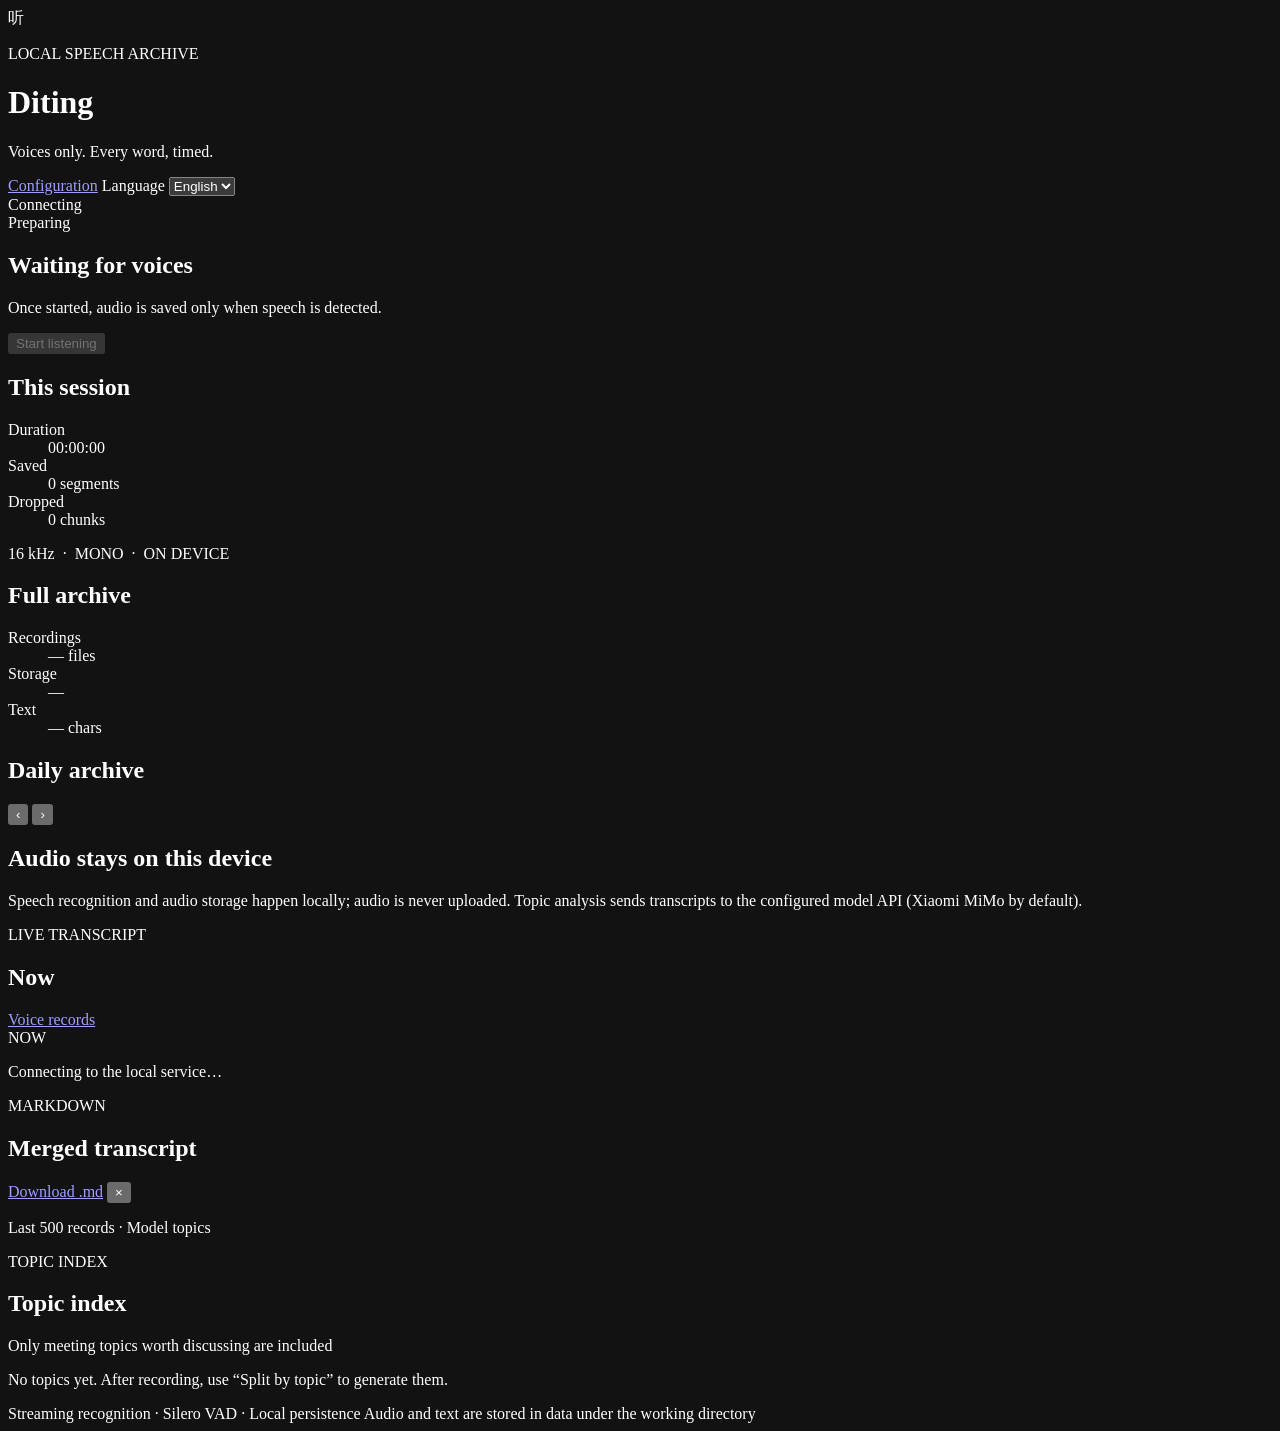
==== web/index.html @ f7c57dcd "- feat(topics): add collapsible parent and child topic groups - feat(paragraph): generate concise ca" ====
<!doctype html>
<html lang="en">
<head>
  <meta charset="utf-8">
  <meta name="viewport" content="width=device-width, initial-scale=1">
  <meta name="color-scheme" content="dark">
  <title data-i18n="page.homeTitle">Diting · Local Speech Archive</title>
  <link rel="stylesheet" href="/app.css">
  <script src="/i18n.js" defer></script>
  <script src="/topics.js" defer></script>
  <script src="/markdown.js" defer></script>
  <script src="/app.js" defer></script>
</head>
<body>
  <div class="app-shell">
    <header class="masthead">
      <div class="identity">
        <div class="seal" aria-hidden="true">听</div>
        <div>
          <p class="eyebrow">LOCAL SPEECH ARCHIVE</p>
          <h1 data-i18n="brand.name">Diting</h1>
          <p class="tagline" data-i18n="tagline.home">Voices only. Every word, timed.</p>
        </div>
      </div>
      <div class="masthead-actions">
        <a class="text-button masthead-config" href="/settings.html" data-i18n="action.config">Configuration</a>
        <label class="language-control">
          <span data-i18n="language.label">Language</span>
          <select data-language-select data-i18n-aria-label="language.label" aria-label="Language">
            <option value="en">English</option>
            <option value="zh">中文</option>
          </select>
        </label>
        <div class="connection" id="connection" role="status">
          <span class="connection-dot" aria-hidden="true"></span>
          <span id="connectionText" data-i18n="connection.connecting">Connecting</span>
        </div>
      </div>
    </header>

    <main class="console">
      <aside class="control-column" data-i18n-aria-label="controls.label" aria-label="Listening controls">
        <section class="listener-panel" aria-labelledby="listenerTitle">
          <div class="on-air">
            <span class="status-dot" id="statusDot" aria-hidden="true"></span>
            <span id="stateLabel" data-i18n="state.preparing">Preparing</span>
          </div>
          <h2 id="listenerTitle" data-i18n="listener.idleTitle">Waiting for voices</h2>
          <p class="state-hint" id="stateHint" data-i18n="listener.idleHint">Once started, audio is saved only when speech is detected.</p>
          <button class="primary-button" id="toggleButton" type="button" data-i18n="action.startListening" disabled>Start listening</button>
          <p class="error-message" id="errorMessage" role="alert" hidden></p>
        </section>

        <section class="session-panel" aria-labelledby="sessionTitle">
          <h2 id="sessionTitle" data-i18n="session.title">This session</h2>
          <dl class="stats">
            <div><dt data-i18n="session.duration">Duration</dt><dd id="uptime">00:00:00</dd></div>
            <div><dt data-i18n="session.segments">Saved</dt><dd><span id="segmentCount">0</span> <span data-i18n="unit.segments">segments</span></dd></div>
            <div><dt data-i18n="session.dropped">Dropped</dt><dd><span id="droppedChunks">0</span> <span data-i18n="unit.chunks">chunks</span></dd></div>
          </dl>
          <p class="technical-note" id="technicalNote">16 kHz&nbsp;&nbsp;·&nbsp;&nbsp;MONO&nbsp;&nbsp;·&nbsp;&nbsp;ON DEVICE</p>
        </section>

        <section class="archive-panel" aria-labelledby="archiveTitle">
          <h2 id="archiveTitle" data-i18n="archive.title">Full archive</h2>
          <dl class="stats">
            <div><dt data-i18n="archive.recordings">Recordings</dt><dd><span id="archiveFiles">—</span> <span data-i18n="unit.files">files</span></dd></div>
            <div><dt data-i18n="archive.usage">Storage</dt><dd id="archiveSize">—</dd></div>
            <div><dt data-i18n="archive.text">Text</dt><dd><span id="archiveChars">—</span> <span data-i18n="unit.chars">chars</span></dd></div>
          </dl>
        </section>

        <section class="calendar-panel" aria-labelledby="calendarTitle">
          <div class="calendar-head">
            <h2 id="calendarTitle" data-i18n="calendar.title">Daily archive</h2>
            <div class="calendar-nav">
              <button class="calendar-nav-button" id="calendarPrev" type="button" data-i18n-aria-label="calendar.previous" aria-label="Previous month">‹</button>
              <span class="calendar-month" id="calendarMonth" aria-live="polite"></span>
              <button class="calendar-nav-button" id="calendarNext" type="button" data-i18n-aria-label="calendar.next" aria-label="Next month">›</button>
            </div>
          </div>
          <div class="calendar-grid" id="calendarGrid"></div>
          <div class="calendar-detail" id="calendarDetail" hidden>
            <p class="calendar-detail-date" id="calendarDetailDate"></p>
            <dl class="stats calendar-detail-stats">
              <div><dt data-i18n="calendar.records">Records</dt><dd><span id="calendarDetailSegments">0</span> <span data-i18n="unit.segments">segments</span></dd></div>
              <div><dt data-i18n="calendar.text">Text</dt><dd><span id="calendarDetailChars">0</span> <span data-i18n="unit.chars">chars</span></dd></div>
              <div><dt data-i18n="calendar.recordings">Recordings</dt><dd><span id="calendarDetailFiles">0</span> <span data-i18n="unit.files">files</span></dd></div>
              <div><dt data-i18n="calendar.usage">Storage</dt><dd id="calendarDetailSize">0 B</dd></div>
            </dl>
            <button class="primary-button" id="calendarSummaryButton" type="button" data-i18n="minutes.generate">Generate meeting minutes</button>
            <button class="danger-button" id="calendarDeleteButton" type="button" data-i18n="action.moveTrash">Move to Trash</button>
          </div>
        </section>

        <section class="privacy-panel" aria-labelledby="privacyTitle">
          <h2 id="privacyTitle" data-i18n="privacy.localTitle">Audio stays on this device</h2>
          <p id="privacyText" data-i18n="privacy.localText">Speech recognition and audio storage happen locally; audio is never uploaded. Topic analysis sends transcripts to the configured model API (Xiaomi MiMo by default).</p>
        </section>
      </aside>

      <section class="transcript-panel" aria-labelledby="liveTitle">
        <div class="transcript-header">
          <div>
            <p class="eyebrow">LIVE TRANSCRIPT</p>
            <h2 id="liveTitle" data-i18n="live.title">Now</h2>
          </div>
          <div class="transcript-actions">
            <a class="text-button" href="/records.html" data-i18n="action.records">Voice records</a>
            <button class="text-button" id="showPreviewButton" type="button" data-i18n="preview.show" hidden>Show transcript</button>
          </div>
        </div>

        <div class="live-now" data-i18n-aria-label="live.label" aria-label="Current recognized text">
          <span class="live-marker" aria-hidden="true">NOW</span>
          <p id="interimText" data-i18n="live.connecting">Connecting to the local service…</p>
          <span class="live-time" id="liveTime"></span>
        </div>

        <section class="preview-panel" id="previewPanel" aria-labelledby="previewTitle">
          <div class="preview-header">
            <div>
              <p class="eyebrow">MARKDOWN</p>
              <h2 id="previewTitle" data-i18n="preview.title">Merged transcript</h2>
            </div>
            <div class="preview-actions">
              <button class="text-button" id="splitParagraphsButton" type="button" data-i18n="preview.split" data-i18n-title="preview.splitTitle" title="Use the current model to split the latest 500 records by meeting topic. Original transcripts remain unchanged" hidden>Split by topic</button>
              <a class="text-button" id="markdownDownload" href="/api/markdown?download=1&lang=en" data-i18n="preview.download" download>Download .md</a>
              <button class="icon-button" id="hidePreviewButton" type="button" data-i18n-aria-label="preview.hideLabel" data-i18n-title="preview.hide" aria-label="Hide merged transcript preview" title="Hide preview">×</button>
            </div>
          </div>
          <p class="preview-note" id="previewNote" role="status">Last 500 records · Model topics</p>
          <div class="markdown-scroll" id="markdownScroll">
            <article class="markdown-body" id="markdownPreview"></article>
            <div class="markdown-live" id="markdownLive" hidden>
              <span class="markdown-live-label" data-i18n="live.title">Now</span>
              <p id="markdownLiveText"></p>
            </div>
          </div>
        </section>
      </section>

      <aside class="topics-panel" aria-labelledby="topicsTitle">
        <div class="topics-header">
          <p class="eyebrow">TOPIC INDEX</p>
          <h2 id="topicsTitle" data-i18n="topics.title">Topic index</h2>
          <p class="topics-note" data-i18n="topics.note">Only meeting topics worth discussing are included</p>
        </div>
        <p class="topics-empty" id="topicsEmpty" data-i18n="topics.empty">No topics yet. After recording, use “Split by topic” to generate them.</p>
        <ol class="topic-list" id="topicList"></ol>
      </aside>
    </main>

    <footer>
      <span data-i18n="footer.homeCapabilities">Streaming recognition · Silero VAD · Local persistence</span>
      <span data-i18n="footer.storage">Audio and text are stored in data under the working directory</span>
    </footer>
  </div>

  <dialog class="dialog minutes-dialog" id="minutesDialog" aria-labelledby="minutesDialogTitle">
    <div class="dialog-form minutes-dialog-form">
      <div class="minutes-dialog-header">
        <div>
          <h2 id="minutesDialogTitle" data-i18n="minutes.title">Daily meeting minutes</h2>
          <p class="dialog-hint" id="minutesDialogDate"></p>
        </div>
        <button class="icon-button" id="minutesCloseIcon" type="button" data-i18n-aria-label="minutes.close" aria-label="Close">×</button>
      </div>
      <p class="preview-note" id="minutesStatus" role="status"></p>
      <p class="dialog-error" id="minutesError" role="alert" hidden></p>
      <div class="minutes-dialog-body" id="minutesContent" hidden>
        <article class="markdown-body" id="minutesPreview"></article>
        <details class="minutes-source">
          <summary data-i18n="minutes.source">Markdown source</summary>
          <pre id="minutesSource"></pre>
        </details>
      </div>
      <div class="dialog-actions">
        <button class="text-button" id="minutesCloseButton" type="button" data-i18n="minutes.close">Close</button>
        <a class="text-button" id="minutesDownload" data-i18n="minutes.download" download hidden>Download Markdown</a>
      </div>
    </div>
  </dialog>

  <dialog class="dialog" id="deleteDialog" aria-labelledby="deleteDialogTitle">
    <form class="dialog-form" id="deleteForm" method="dialog">
      <h2 id="deleteDialogTitle" data-i18n="delete.title">Move to Trash?</h2>
      <p id="deleteDialogText"></p>
      <p class="dialog-hint" data-i18n="delete.hint">The day's transcripts will also be deleted, and its audio folder will be moved to Trash. This cannot be undone from this page.</p>
      <p class="dialog-error" id="deleteDialogError" hidden></p>
      <div class="dialog-actions">
        <button class="text-button" id="deleteCancel" type="button" data-i18n="action.cancel">Cancel</button>
        <button class="danger-button" id="deleteConfirm" type="submit" data-i18n="action.moveTrash">Move to Trash</button>
      </div>
    </form>
  </dialog>

  <dialog class="dialog" id="speakerDialog" aria-labelledby="speakerDialogTitle">
    <form class="dialog-form" id="speakerForm" method="dialog">
      <h2 id="speakerDialogTitle" data-i18n="speaker.title">Label speaker</h2>
      <p class="dialog-hint"><span data-i18n="speaker.stableLabel">Stable label:</span> <span id="speakerDialogLabel"></span></p>
      <label class="field">
        <span data-i18n="speaker.aliasLabel">Display name</span>
        <input id="speakerAliasInput" type="text" maxlength="32" autocomplete="off" data-i18n-placeholder="speaker.aliasPlaceholder" placeholder="e.g. Andy">
      </label>
      <label class="field">
        <span data-i18n="speaker.mergeLabel">Merge into</span>
        <select id="speakerMergeTarget">
          <option value="" data-i18n="speaker.mergeNone">Do not merge</option>
        </select>
      </label>
      <p class="dialog-hint" id="speakerMergeHint" data-i18n="speaker.mergeHint">Merge multiple voiceprint labels into one person. Content is regrouped after merging. Leave empty to unmerge.</p>
      <p class="dialog-hint" data-i18n="speaker.aliasHint">Leave the display name empty to restore the stable label. Display only; history is not rewritten.</p>
      <p class="dialog-error" id="speakerDialogError" hidden></p>
      <div class="dialog-actions">
        <button class="text-button" id="speakerCancel" type="button" data-i18n="action.cancel">Cancel</button>
        <button class="primary-button dialog-submit" id="speakerSave" type="submit" data-i18n="action.save">Save</button>
      </div>
    </form>
  </dialog>

</body>
</html>
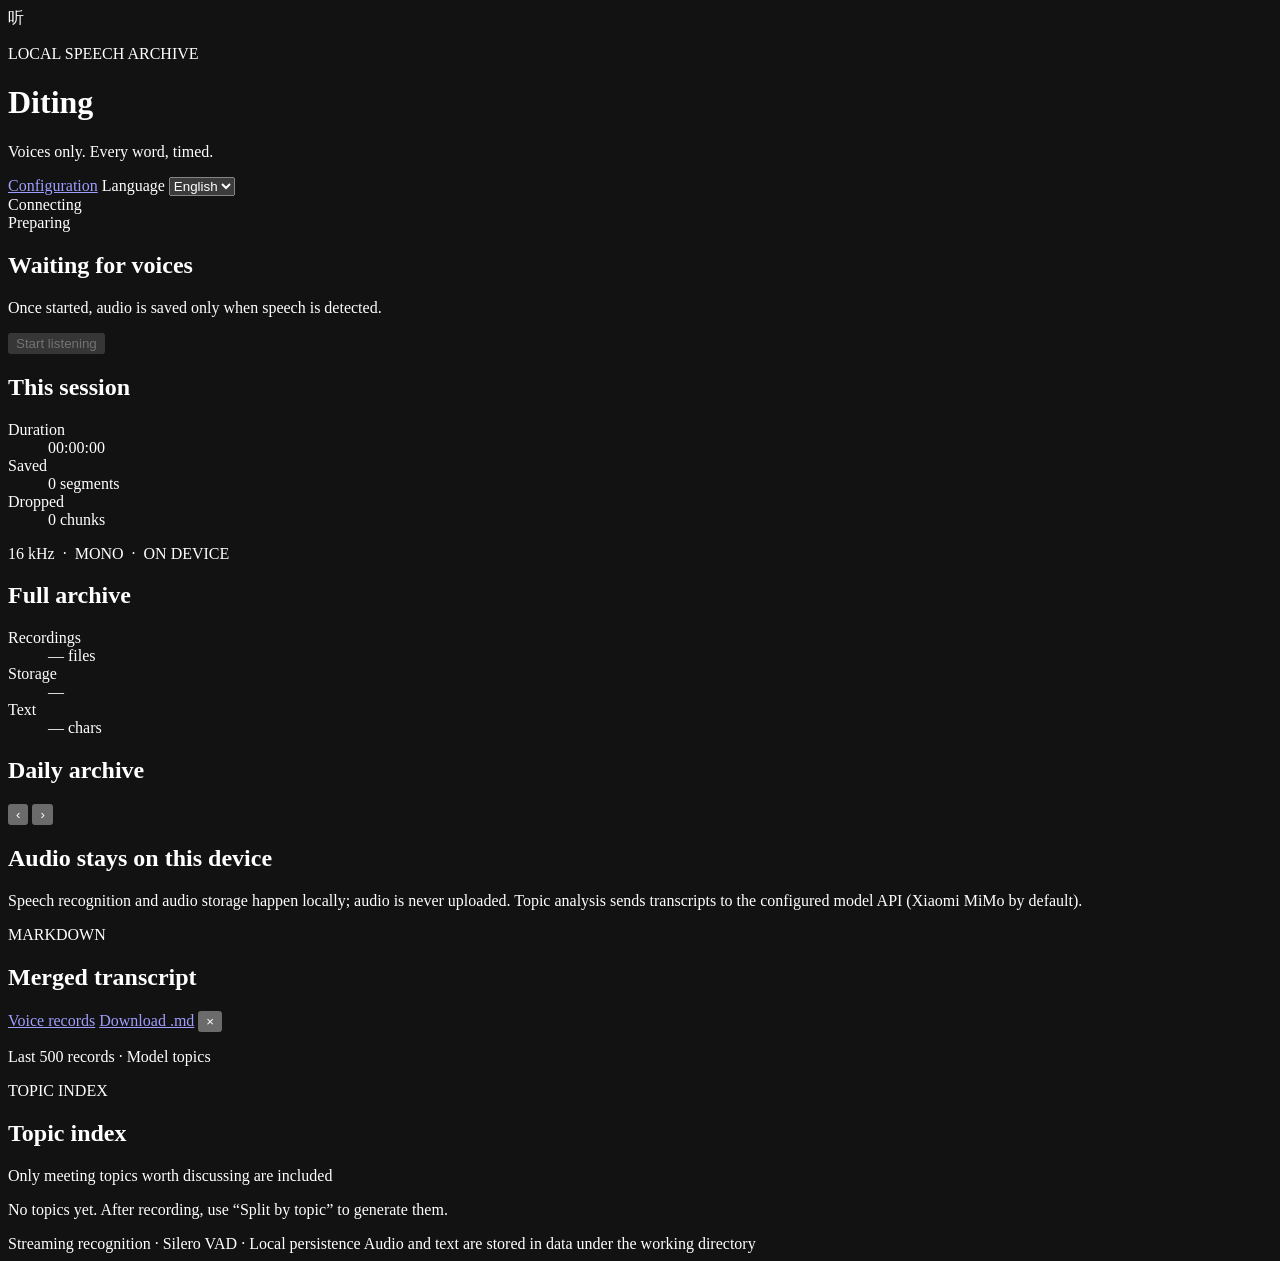
==== commit 00e3af98: "- feat(paragraph): start a new time period after 10 minutes of silence - feat(paragraph): canonicali" ====
--- a/web/index.html
+++ b/web/index.html
@@ -9,6 +9,7 @@
   <script src="/i18n.js" defer></script>
   <script src="/topics.js" defer></script>
   <script src="/markdown.js" defer></script>
+  <script src="/voice-state.js" defer></script>
   <script src="/app.js" defer></script>
 </head>
 <body>
@@ -20,6 +21,12 @@
           <p class="eyebrow">LOCAL SPEECH ARCHIVE</p>
           <h1 data-i18n="brand.name">Diting</h1>
           <p class="tagline" data-i18n="tagline.home">Voices only. Every word, timed.</p>
+        </div>
+        <div class="voice-state is-waiting" id="voiceState" role="status" hidden>
+          <span class="voice-state-bars" aria-hidden="true">
+            <span></span><span></span><span></span><span></span><span></span>
+          </span>
+          <span class="voice-state-label" id="voiceStateLabel" data-i18n="voice.waiting">Waiting for speech</span>
         </div>
       </div>
       <div class="masthead-actions">
@@ -88,6 +95,7 @@
               <div><dt data-i18n="calendar.recordings">Recordings</dt><dd><span id="calendarDetailFiles">0</span> <span data-i18n="unit.files">files</span></dd></div>
               <div><dt data-i18n="calendar.usage">Storage</dt><dd id="calendarDetailSize">0 B</dd></div>
             </dl>
+            <button class="primary-button minutes-open-button" id="calendarOpenMinutesButton" type="button" data-i18n="minutes.open" hidden>Open meeting minutes</button>
             <button class="primary-button" id="calendarSummaryButton" type="button" data-i18n="minutes.generate">Generate meeting minutes</button>
             <button class="danger-button" id="calendarDeleteButton" type="button" data-i18n="action.moveTrash">Move to Trash</button>
           </div>
@@ -99,24 +107,7 @@
         </section>
       </aside>
 
-      <section class="transcript-panel" aria-labelledby="liveTitle">
-        <div class="transcript-header">
-          <div>
-            <p class="eyebrow">LIVE TRANSCRIPT</p>
-            <h2 id="liveTitle" data-i18n="live.title">Now</h2>
-          </div>
-          <div class="transcript-actions">
-            <a class="text-button" href="/records.html" data-i18n="action.records">Voice records</a>
-            <button class="text-button" id="showPreviewButton" type="button" data-i18n="preview.show" hidden>Show transcript</button>
-          </div>
-        </div>
-
-        <div class="live-now" data-i18n-aria-label="live.label" aria-label="Current recognized text">
-          <span class="live-marker" aria-hidden="true">NOW</span>
-          <p id="interimText" data-i18n="live.connecting">Connecting to the local service…</p>
-          <span class="live-time" id="liveTime"></span>
-        </div>
-
+      <div class="transcript-panel">
         <section class="preview-panel" id="previewPanel" aria-labelledby="previewTitle">
           <div class="preview-header">
             <div>
@@ -124,6 +115,8 @@
               <h2 id="previewTitle" data-i18n="preview.title">Merged transcript</h2>
             </div>
             <div class="preview-actions">
+              <a class="text-button" href="/records.html" data-i18n="action.records">Voice records</a>
+              <button class="text-button" id="showPreviewButton" type="button" data-i18n="preview.show" hidden>Show transcript</button>
               <button class="text-button" id="splitParagraphsButton" type="button" data-i18n="preview.split" data-i18n-title="preview.splitTitle" title="Use the current model to split the latest 500 records by meeting topic. Original transcripts remain unchanged" hidden>Split by topic</button>
               <a class="text-button" id="markdownDownload" href="/api/markdown?download=1&lang=en" data-i18n="preview.download" download>Download .md</a>
               <button class="icon-button" id="hidePreviewButton" type="button" data-i18n-aria-label="preview.hideLabel" data-i18n-title="preview.hide" aria-label="Hide merged transcript preview" title="Hide preview">×</button>
@@ -138,7 +131,7 @@
             </div>
           </div>
         </section>
-      </section>
+      </div>
 
       <aside class="topics-panel" aria-labelledby="topicsTitle">
         <div class="topics-header">
@@ -163,6 +156,7 @@
         <div>
           <h2 id="minutesDialogTitle" data-i18n="minutes.title">Daily meeting minutes</h2>
           <p class="dialog-hint" id="minutesDialogDate"></p>
+          <p class="dialog-hint minutes-generated-at" id="minutesGeneratedAt" hidden></p>
         </div>
         <button class="icon-button" id="minutesCloseIcon" type="button" data-i18n-aria-label="minutes.close" aria-label="Close">×</button>
       </div>
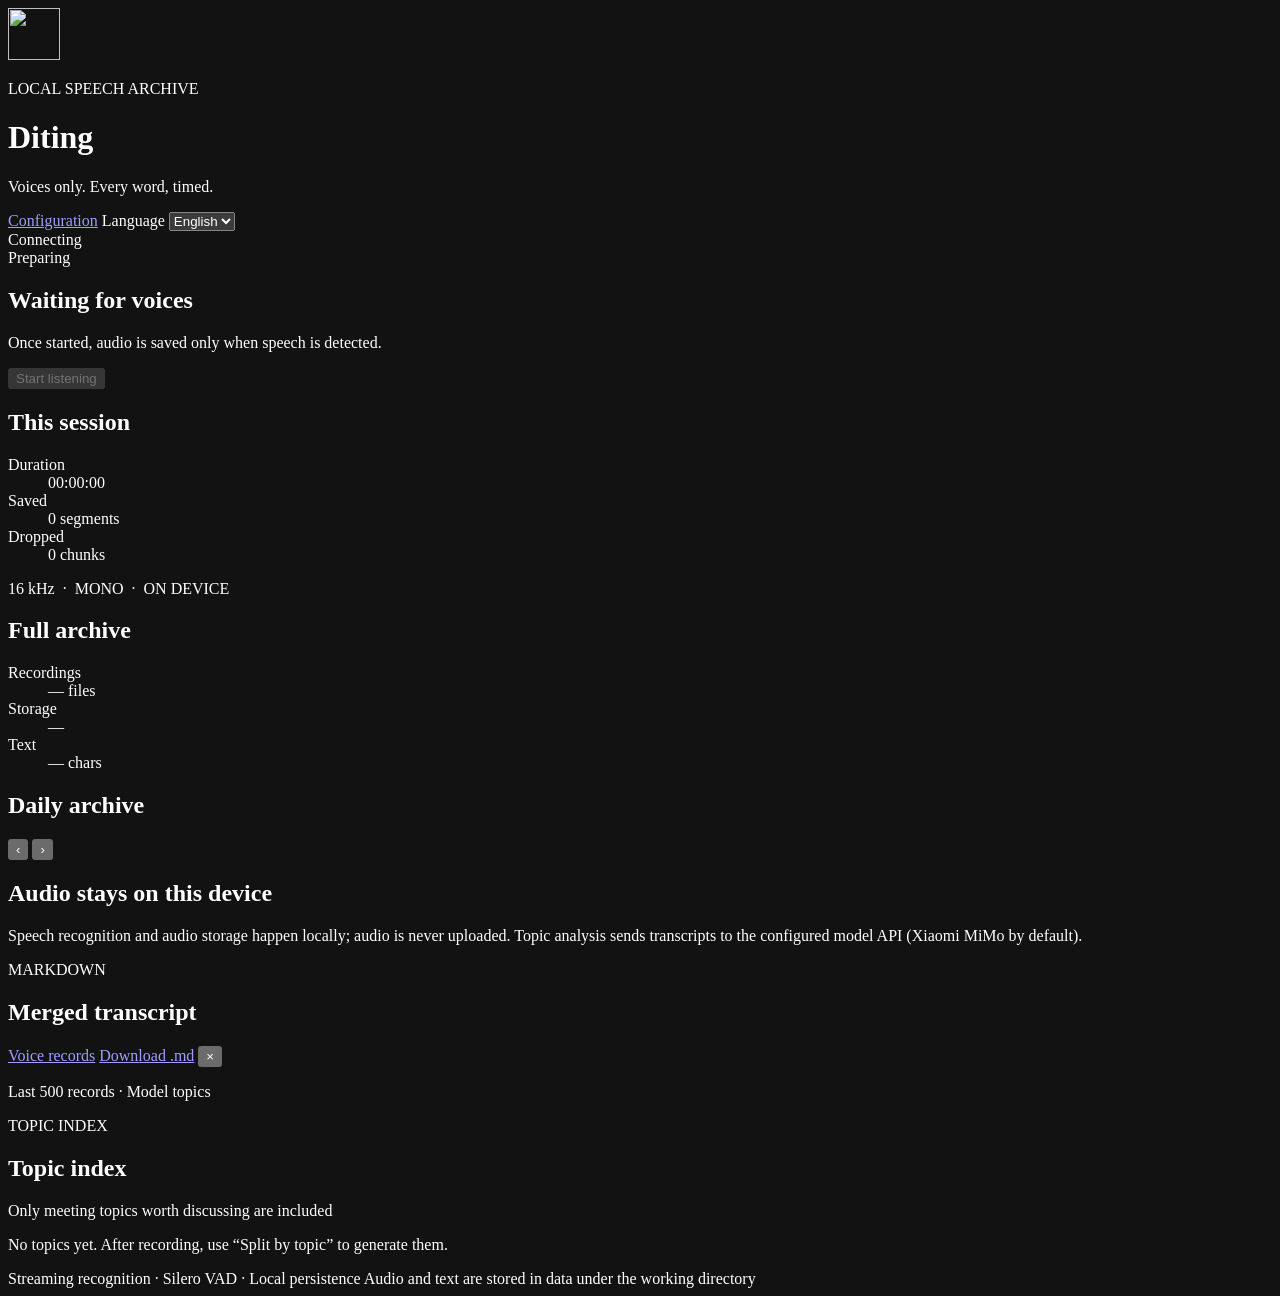
==== commit a44807d6: "- feat(web): add seal-script logo and favicon - feat(web): apply the new brand mark across all conso" ====
--- a/web/index.html
+++ b/web/index.html
@@ -5,6 +5,7 @@
   <meta name="viewport" content="width=device-width, initial-scale=1">
   <meta name="color-scheme" content="dark">
   <title data-i18n="page.homeTitle">Diting · Local Speech Archive</title>
+  <link rel="icon" href="/favicon.svg" type="image/svg+xml">
   <link rel="stylesheet" href="/app.css">
   <script src="/i18n.js" defer></script>
   <script src="/topics.js" defer></script>
@@ -16,7 +17,7 @@
   <div class="app-shell">
     <header class="masthead">
       <div class="identity">
-        <div class="seal" aria-hidden="true">听</div>
+        <img class="seal" src="/logo.svg" alt="" width="52" height="52">
         <div>
           <p class="eyebrow">LOCAL SPEECH ARCHIVE</p>
           <h1 data-i18n="brand.name">Diting</h1>
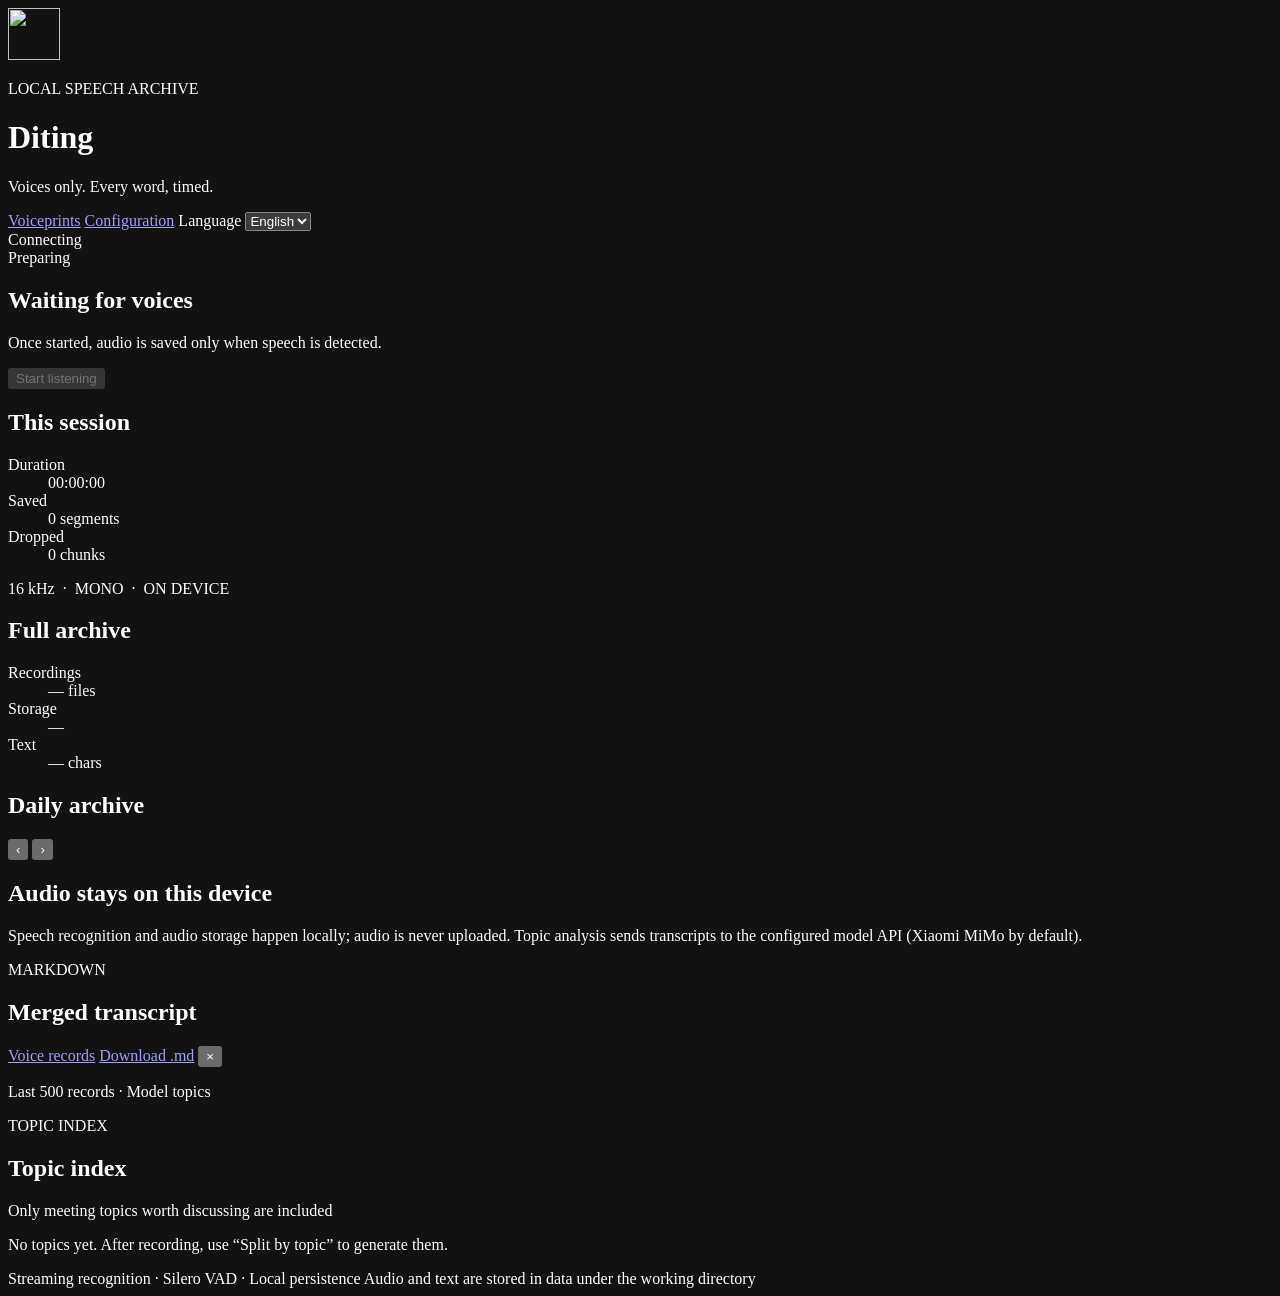
==== commit f9c2f26e: "- feat(voiceprints): add speaker configuration page with sample audio - feat(api): expose recent voi" ====
--- a/web/index.html
+++ b/web/index.html
@@ -31,6 +31,7 @@
         </div>
       </div>
       <div class="masthead-actions">
+        <a class="text-button masthead-config" href="/speakers.html" data-i18n="action.speakers">Voiceprints</a>
         <a class="text-button masthead-config" href="/settings.html" data-i18n="action.config">Configuration</a>
         <label class="language-control">
           <span data-i18n="language.label">Language</span>
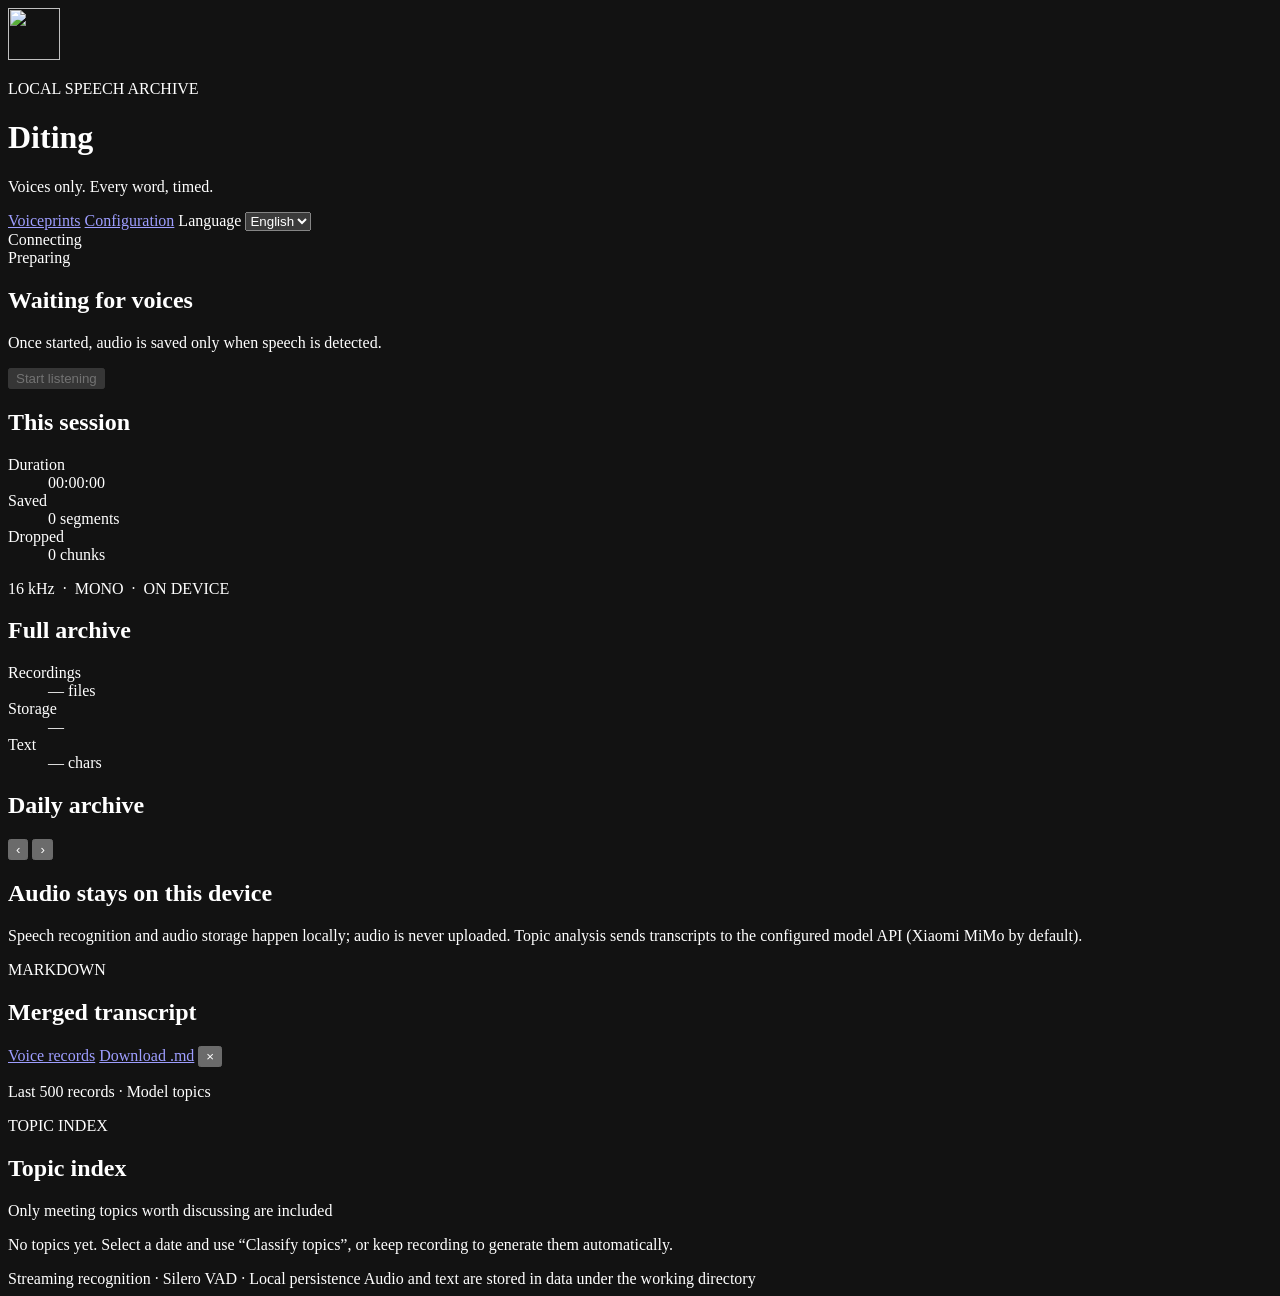
==== commit c5a1fb13: "- feat(topics): add daily topic classification with time-period grouping - feat(api): expose the dai" ====
--- a/web/index.html
+++ b/web/index.html
@@ -99,6 +99,7 @@
             </dl>
             <button class="primary-button minutes-open-button" id="calendarOpenMinutesButton" type="button" data-i18n="minutes.open" hidden>Open meeting minutes</button>
             <button class="primary-button" id="calendarSummaryButton" type="button" data-i18n="minutes.generate">Generate meeting minutes</button>
+            <button class="primary-button topics-classify-button" id="calendarTopicsButton" type="button" data-i18n="topics.classify" data-i18n-title="topics.classifyTitle" title="Use the current model to classify all transcripts from this day. Original transcripts remain unchanged">Classify topics</button>
             <button class="danger-button" id="calendarDeleteButton" type="button" data-i18n="action.moveTrash">Move to Trash</button>
           </div>
         </section>
@@ -119,7 +120,6 @@
             <div class="preview-actions">
               <a class="text-button" href="/records.html" data-i18n="action.records">Voice records</a>
               <button class="text-button" id="showPreviewButton" type="button" data-i18n="preview.show" hidden>Show transcript</button>
-              <button class="text-button" id="splitParagraphsButton" type="button" data-i18n="preview.split" data-i18n-title="preview.splitTitle" title="Use the current model to split the latest 500 records by meeting topic. Original transcripts remain unchanged" hidden>Split by topic</button>
               <a class="text-button" id="markdownDownload" href="/api/markdown?download=1&lang=en" data-i18n="preview.download" download>Download .md</a>
               <button class="icon-button" id="hidePreviewButton" type="button" data-i18n-aria-label="preview.hideLabel" data-i18n-title="preview.hide" aria-label="Hide merged transcript preview" title="Hide preview">×</button>
             </div>
@@ -141,7 +141,7 @@
           <h2 id="topicsTitle" data-i18n="topics.title">Topic index</h2>
           <p class="topics-note" data-i18n="topics.note">Only meeting topics worth discussing are included</p>
         </div>
-        <p class="topics-empty" id="topicsEmpty" data-i18n="topics.empty">No topics yet. After recording, use “Split by topic” to generate them.</p>
+        <p class="topics-empty" id="topicsEmpty" data-i18n="topics.empty">No topics yet. Select a date and use “Classify topics”, or keep recording to generate them automatically.</p>
         <ol class="topic-list" id="topicList"></ol>
       </aside>
     </main>
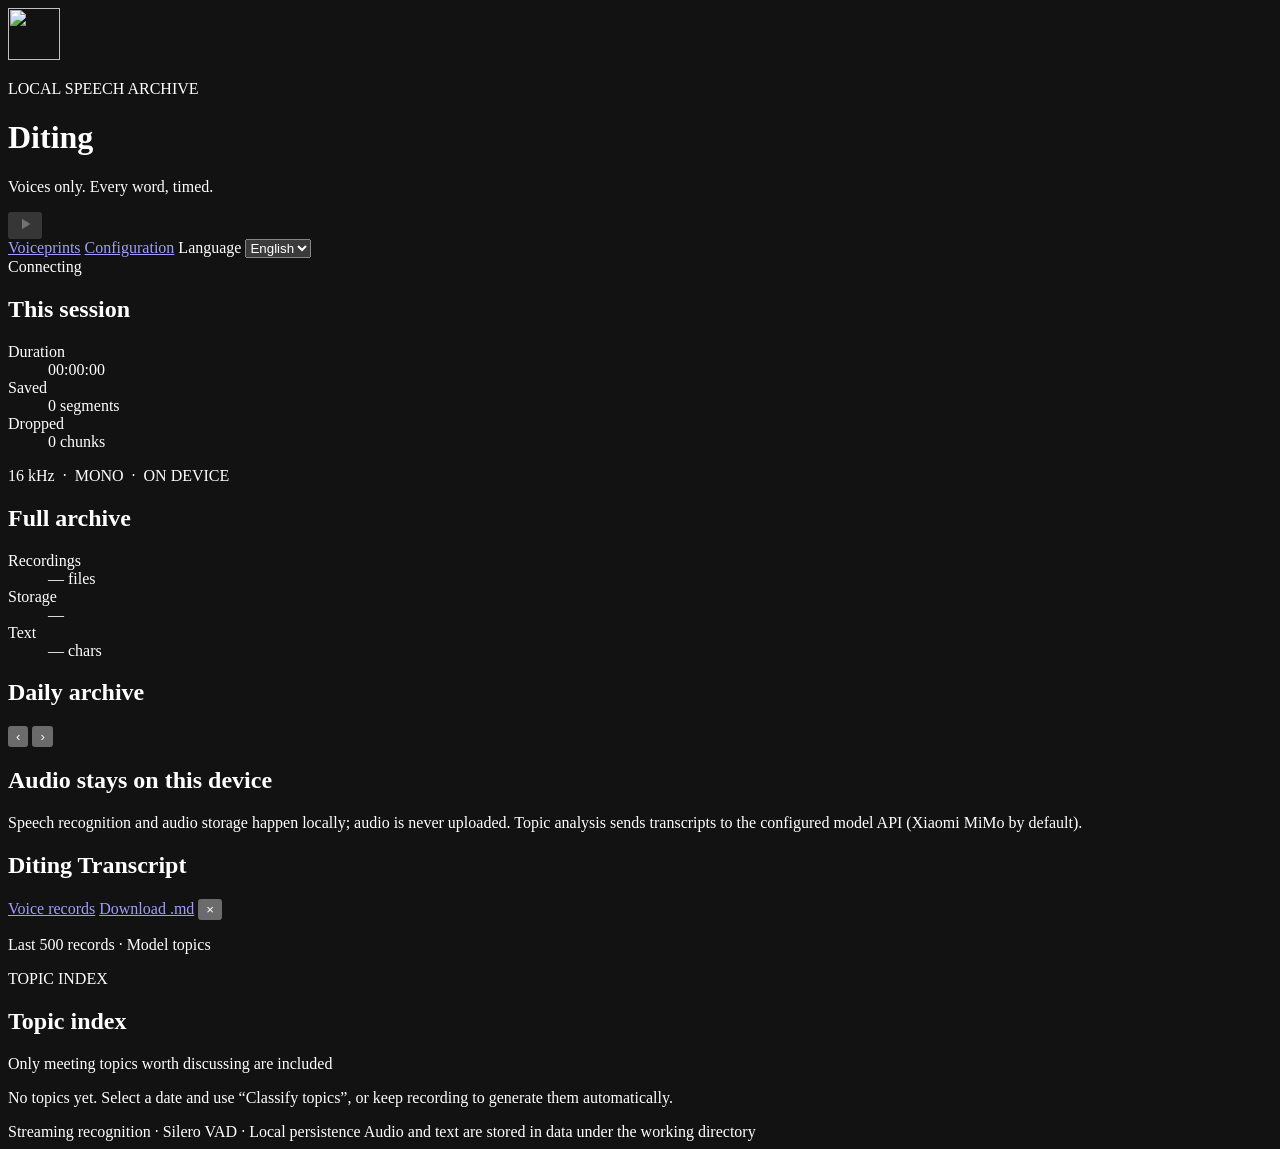
==== commit 2c0845fb: "- feat(web): move listening controls into a compact masthead icon panel - feat(web): simplify the tr" ====
--- a/web/index.html
+++ b/web/index.html
@@ -14,7 +14,7 @@
   <script src="/app.js" defer></script>
 </head>
 <body>
-  <div class="app-shell">
+  <div class="app-shell home-shell">
     <header class="masthead">
       <div class="identity">
         <img class="seal" src="/logo.svg" alt="" width="52" height="52">
@@ -23,13 +23,21 @@
           <h1 data-i18n="brand.name">Diting</h1>
           <p class="tagline" data-i18n="tagline.home">Voices only. Every word, timed.</p>
         </div>
+      </div>
+      <section class="listener-panel" data-i18n-aria-label="controls.label" aria-label="Listening controls">
         <div class="voice-state is-waiting" id="voiceState" role="status" hidden>
           <span class="voice-state-bars" aria-hidden="true">
             <span></span><span></span><span></span><span></span><span></span>
           </span>
           <span class="voice-state-label" id="voiceStateLabel" data-i18n="voice.waiting">Waiting for speech</span>
         </div>
-      </div>
+        <button class="icon-button listener-toggle" id="toggleButton" type="button" data-i18n-aria-label="action.startListening" data-i18n-title="action.startListening" aria-label="Start listening" title="Start listening" disabled>
+          <svg viewBox="0 0 24 24" width="18" height="18" aria-hidden="true" focusable="false">
+            <path id="toggleIconPath" d="M8 5v14l11-7z" fill="currentColor"></path>
+          </svg>
+        </button>
+        <p class="error-message" id="errorMessage" role="alert" hidden></p>
+      </section>
       <div class="masthead-actions">
         <a class="text-button masthead-config" href="/speakers.html" data-i18n="action.speakers">Voiceprints</a>
         <a class="text-button masthead-config" href="/settings.html" data-i18n="action.config">Configuration</a>
@@ -49,17 +57,6 @@
 
     <main class="console">
       <aside class="control-column" data-i18n-aria-label="controls.label" aria-label="Listening controls">
-        <section class="listener-panel" aria-labelledby="listenerTitle">
-          <div class="on-air">
-            <span class="status-dot" id="statusDot" aria-hidden="true"></span>
-            <span id="stateLabel" data-i18n="state.preparing">Preparing</span>
-          </div>
-          <h2 id="listenerTitle" data-i18n="listener.idleTitle">Waiting for voices</h2>
-          <p class="state-hint" id="stateHint" data-i18n="listener.idleHint">Once started, audio is saved only when speech is detected.</p>
-          <button class="primary-button" id="toggleButton" type="button" data-i18n="action.startListening" disabled>Start listening</button>
-          <p class="error-message" id="errorMessage" role="alert" hidden></p>
-        </section>
-
         <section class="session-panel" aria-labelledby="sessionTitle">
           <h2 id="sessionTitle" data-i18n="session.title">This session</h2>
           <dl class="stats">
@@ -113,10 +110,7 @@
       <div class="transcript-panel">
         <section class="preview-panel" id="previewPanel" aria-labelledby="previewTitle">
           <div class="preview-header">
-            <div>
-              <p class="eyebrow">MARKDOWN</p>
-              <h2 id="previewTitle" data-i18n="preview.title">Merged transcript</h2>
-            </div>
+            <h2 id="previewTitle" data-i18n="preview.title">Diting Transcript</h2>
             <div class="preview-actions">
               <a class="text-button" href="/records.html" data-i18n="action.records">Voice records</a>
               <button class="text-button" id="showPreviewButton" type="button" data-i18n="preview.show" hidden>Show transcript</button>
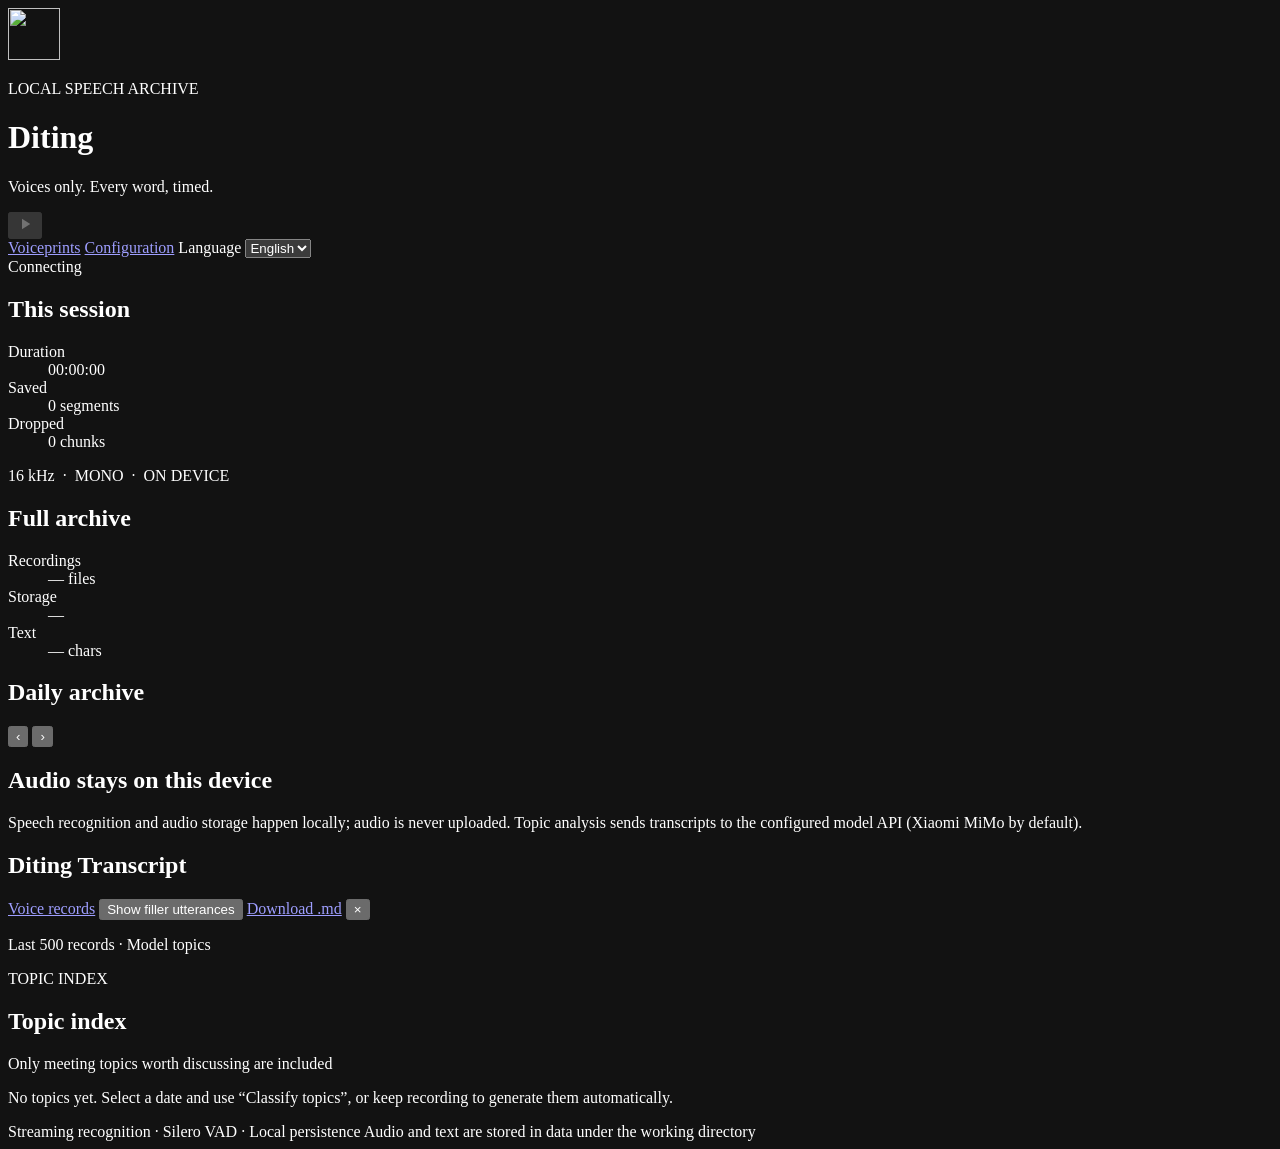
==== commit 552ee6e3: "- feat(paragraph): detect filler-only utterances and expose preview metadata - feat(web): hide fille" ====
--- a/web/index.html
+++ b/web/index.html
@@ -114,6 +114,7 @@
             <div class="preview-actions">
               <a class="text-button" href="/records.html" data-i18n="action.records">Voice records</a>
               <button class="text-button" id="showPreviewButton" type="button" data-i18n="preview.show" hidden>Show transcript</button>
+              <button class="text-button" id="toggleFillersButton" type="button" aria-pressed="false" title="Filler-only paragraphs are hidden from this preview; original transcripts and downloads remain unchanged">Show filler utterances</button>
               <a class="text-button" id="markdownDownload" href="/api/markdown?download=1&lang=en" data-i18n="preview.download" download>Download .md</a>
               <button class="icon-button" id="hidePreviewButton" type="button" data-i18n-aria-label="preview.hideLabel" data-i18n-title="preview.hide" aria-label="Hide merged transcript preview" title="Hide preview">×</button>
             </div>
@@ -126,6 +127,7 @@
               <p id="markdownLiveText"></p>
             </div>
           </div>
+          <button class="jump-bottom-button" id="jumpBottomButton" type="button" data-i18n="preview.jumpBottom" hidden>Jump to Bottom</button>
         </section>
       </div>
 
